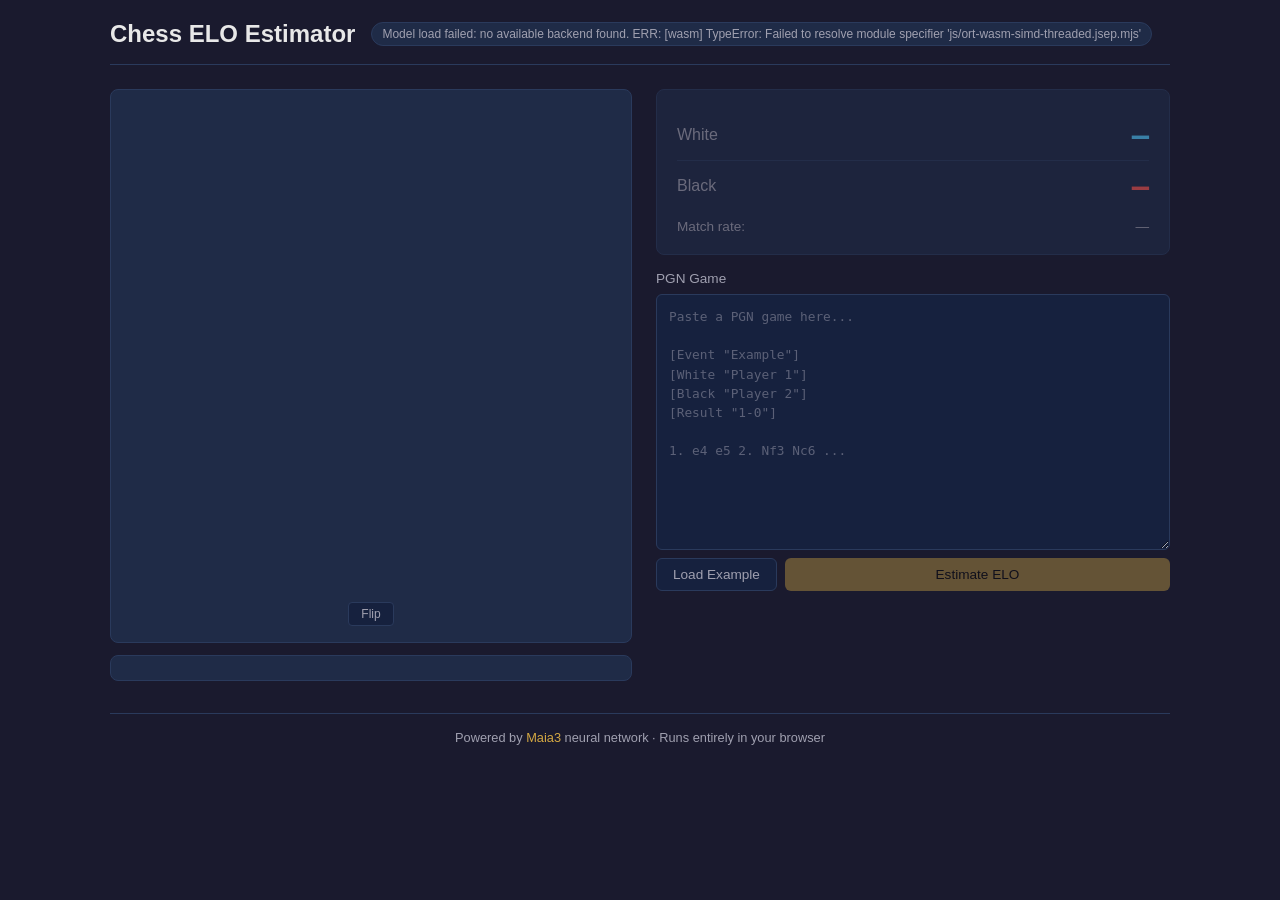
==== docs/index.html @ 3320ce69 "chore: rename web/ to docs/ for GitHub Pages default source" ====
<!DOCTYPE html>
<html lang="en">
<head>
  <meta charset="UTF-8">
  <meta name="viewport" content="width=device-width, initial-scale=1.0">
  <title>Chess ELO Estimator</title>
  <link rel="icon" type="image/svg+xml" href="favicon.svg">
  <link rel="stylesheet" href="css/style.css">
</head>
<body>
  <div class="app">
    <header>
      <h1>Chess ELO Estimator</h1>
      <span class="badge" id="model-status">Loading model...</span>
    </header>

    <div class="main-layout">
      <div class="board-section">
        <div class="board-wrapper">
          <div id="board-container"></div>
          <div class="board-controls">
            <button id="flip-btn" class="btn btn-small" title="Flip board">Flip</button>
          </div>
        </div>
        <div id="movelist-container" class="movelist-panel"></div>
      </div>

      <div class="side-panel">
        <div id="results-panel" class="results-panel">
          <div class="result-row">
            <span class="player-name" id="white-name">White</span>
            <span class="elo-value" id="white-elo">—</span>
          </div>
          <div class="result-row">
            <span class="player-name" id="black-name">Black</span>
            <span class="elo-value" id="black-elo">—</span>
          </div>
          <div class="result-detail">
            <span>Match rate:</span>
            <span id="match-rate">—</span>
          </div>
          <div id="header-info" class="header-info" style="display:none"></div>
        </div>

        <div id="progress-container" class="progress-container" style="display:none">
          <div class="progress-bar-track">
            <div id="progress-bar" class="progress-bar-fill"></div>
          </div>
          <span id="progress-text" class="progress-text"></span>
        </div>

        <div class="input-section">
          <label for="pgn-input">PGN Game</label>
          <textarea id="pgn-input" rows="12" placeholder="Paste a PGN game here...&#10;&#10;[Event &quot;Example&quot;]&#10;[White &quot;Player 1&quot;]&#10;[Black &quot;Player 2&quot;]&#10;[Result &quot;1-0&quot;]&#10;&#10;1. e4 e5 2. Nf3 Nc6 ..."></textarea>
          <div class="input-actions">
            <button id="example-btn" class="btn btn-secondary">Load Example</button>
            <button id="estimate-btn" class="btn btn-primary" disabled>Estimate ELO</button>
          </div>
        </div>
      </div>
    </div>

    <footer>
      Powered by <a href="https://github.com/UofTCSSLab/Maia3" target="_blank">Maia3</a> neural network
      &middot; Runs entirely in your browser
    </footer>
  </div>

  <!-- Load onnxruntime-web (exposes window.ort) -->
  <script src="js/ort.min.js"></script>
  <!-- Load chess.js ESM and expose as window.Chess, then load main app -->
  <script type="module" src="js/chess-wrapper.js"></script>
  <script type="module" src="js/main.js"></script>
</body>
</html>
---- docs/css/style.css ----
/* Chess ELO Estimator - Chess-themed dark UI */

:root {
  --bg-primary: #1a1a2e;
  --bg-secondary: #16213e;
  --bg-card: #1f2b47;
  --text-primary: #e8e8e8;
  --text-secondary: #a0a0b0;
  --accent: #d4a843;
  --accent-dim: #b8922f;
  --white-elo: #4fc3f7;
  --black-elo: #ef5350;
  --success: #66bb6a;
  --border: #2a3a5c;
  --board-light: #f0d9b5;
  --board-dark: #b58863;
}

* { margin: 0; padding: 0; box-sizing: border-box; }

body {
  font-family: -apple-system, BlinkMacSystemFont, 'Segoe UI', Roboto, sans-serif;
  background: var(--bg-primary);
  color: var(--text-primary);
  min-height: 100vh;
}

.app {
  max-width: 1100px;
  margin: 0 auto;
  padding: 20px;
}

/* Header */
header {
  display: flex;
  align-items: center;
  gap: 16px;
  margin-bottom: 24px;
  padding-bottom: 16px;
  border-bottom: 1px solid var(--border);
}

header h1 {
  font-size: 1.5rem;
  font-weight: 600;
  color: var(--text-primary);
}

.badge {
  font-size: 0.75rem;
  padding: 4px 10px;
  border-radius: 12px;
  background: var(--bg-card);
  color: var(--text-secondary);
  border: 1px solid var(--border);
}

/* Main layout */
.main-layout {
  display: grid;
  grid-template-columns: auto 1fr;
  gap: 24px;
  align-items: start;
}

/* Board section */
.board-section {
  display: flex;
  flex-direction: column;
  gap: 12px;
}

.board-wrapper {
  background: var(--bg-card);
  border-radius: 8px;
  padding: 16px;
  border: 1px solid var(--border);
}

#board-container {
  display: flex;
  justify-content: center;
}

#board-container canvas {
  border-radius: 4px;
}

.board-controls {
  display: flex;
  justify-content: center;
  margin-top: 8px;
}

/* Move list */
.movelist-panel {
  background: var(--bg-card);
  border-radius: 8px;
  padding: 12px;
  border: 1px solid var(--border);
  max-height: 200px;
  overflow-y: auto;
}

.move-table {
  display: flex;
  flex-direction: column;
  gap: 2px;
}

.move-row {
  display: flex;
  align-items: center;
  gap: 4px;
}

.move-number {
  color: var(--text-secondary);
  font-size: 0.8rem;
  width: 28px;
  text-align: right;
  flex-shrink: 0;
}

.move-san {
  font-size: 0.85rem;
  padding: 2px 6px;
  border-radius: 3px;
  cursor: pointer;
  transition: background 0.15s;
}

.move-san:hover {
  background: rgba(255, 255, 255, 0.08);
}

.move-san.active {
  background: var(--accent);
  color: #000;
}

/* Side panel */
.side-panel {
  display: flex;
  flex-direction: column;
  gap: 16px;
}

/* Results panel */
.results-panel {
  background: var(--bg-card);
  border-radius: 8px;
  padding: 20px;
  border: 1px solid var(--border);
  opacity: 0.6;
  transition: opacity 0.3s;
}

.results-panel.has-results {
  opacity: 1;
}

.result-row {
  display: flex;
  justify-content: space-between;
  align-items: center;
  padding: 8px 0;
}

.result-row + .result-row {
  border-top: 1px solid var(--border);
}

.player-name {
  font-size: 1rem;
  color: var(--text-secondary);
}

.elo-value {
  font-size: 1.8rem;
  font-weight: 700;
  font-family: 'SF Mono', 'Consolas', monospace;
  color: var(--accent);
}

.result-row:first-child .elo-value {
  color: var(--white-elo);
}

.result-row:nth-child(2) .elo-value {
  color: var(--black-elo);
}

.result-detail {
  display: flex;
  justify-content: space-between;
  padding: 8px 0 0;
  font-size: 0.85rem;
  color: var(--text-secondary);
}

.header-info {
  margin-top: 8px;
  padding: 8px;
  background: rgba(255, 255, 255, 0.04);
  border-radius: 4px;
  font-size: 0.8rem;
  color: var(--text-secondary);
  text-align: center;
}

/* Progress */
.progress-container {
  display: flex;
  flex-direction: column;
  gap: 6px;
}

.progress-bar-track {
  height: 6px;
  background: var(--bg-secondary);
  border-radius: 3px;
  overflow: hidden;
}

.progress-bar-fill {
  height: 100%;
  background: linear-gradient(90deg, var(--accent-dim), var(--accent));
  border-radius: 3px;
  transition: width 0.3s ease;
  width: 0%;
}

.progress-text {
  font-size: 0.8rem;
  color: var(--text-secondary);
}

/* Input section */
.input-section {
  display: flex;
  flex-direction: column;
  gap: 8px;
}

.input-section label {
  font-size: 0.85rem;
  color: var(--text-secondary);
  font-weight: 500;
}

textarea {
  background: var(--bg-secondary);
  border: 1px solid var(--border);
  border-radius: 6px;
  padding: 12px;
  color: var(--text-primary);
  font-family: 'SF Mono', 'Consolas', monospace;
  font-size: 0.8rem;
  resize: vertical;
  line-height: 1.5;
  transition: border-color 0.2s;
}

textarea:focus {
  outline: none;
  border-color: var(--accent);
}

textarea::placeholder {
  color: var(--text-secondary);
  opacity: 0.5;
}

.input-actions {
  display: flex;
  gap: 8px;
}

/* Buttons */
.btn {
  padding: 8px 16px;
  border: none;
  border-radius: 6px;
  font-size: 0.85rem;
  font-weight: 500;
  cursor: pointer;
  transition: all 0.2s;
}

.btn:disabled {
  opacity: 0.4;
  cursor: not-allowed;
}

.btn-primary {
  background: var(--accent);
  color: #000;
  flex: 1;
}

.btn-primary:hover:not(:disabled) {
  background: var(--accent-dim);
}

.btn-secondary {
  background: var(--bg-secondary);
  color: var(--text-secondary);
  border: 1px solid var(--border);
}

.btn-secondary:hover {
  background: var(--border);
  color: var(--text-primary);
}

.btn-small {
  padding: 4px 12px;
  font-size: 0.75rem;
  background: var(--bg-secondary);
  color: var(--text-secondary);
  border: 1px solid var(--border);
  border-radius: 4px;
}

.btn-small:hover {
  background: var(--border);
  color: var(--text-primary);
}

/* Footer */
footer {
  margin-top: 32px;
  padding-top: 16px;
  border-top: 1px solid var(--border);
  text-align: center;
  font-size: 0.8rem;
  color: var(--text-secondary);
}

footer a {
  color: var(--accent);
  text-decoration: none;
}

footer a:hover {
  text-decoration: underline;
}

/* Responsive */
@media (max-width: 768px) {
  .main-layout {
    grid-template-columns: 1fr;
  }

  .board-section {
    align-items: center;
  }

  header {
    flex-direction: column;
    align-items: flex-start;
    gap: 8px;
  }
}
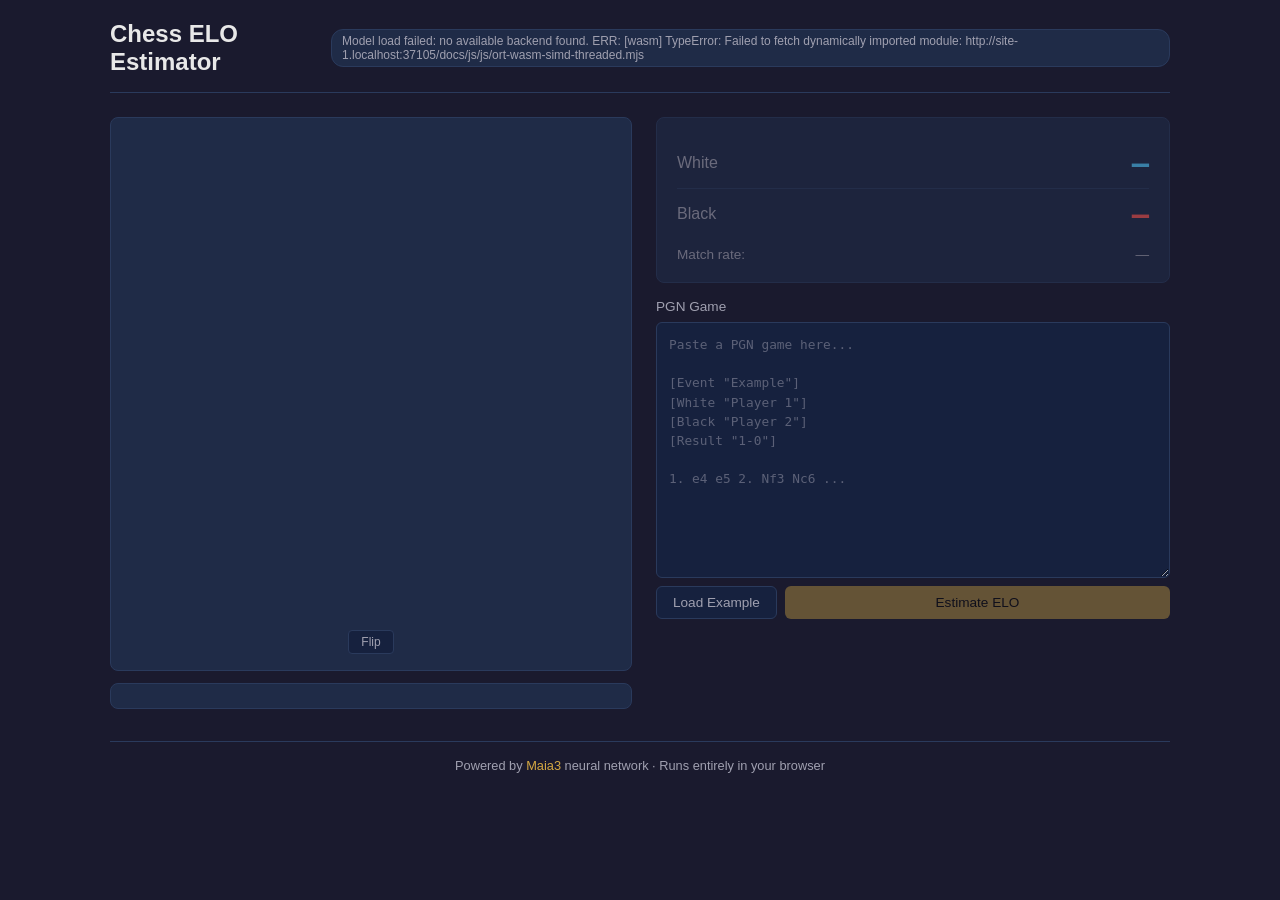
==== commit 5cb0c0a5: "fix: add import map for onnxruntime bare specifiers + cache-bust script tags The browser was serving" ====
--- a/docs/index.html
+++ b/docs/index.html
@@ -6,6 +6,15 @@
   <title>Chess ELO Estimator</title>
   <link rel="icon" type="image/svg+xml" href="favicon.svg">
   <link rel="stylesheet" href="css/style.css">
+  <!-- Import map to resolve onnxruntime-web bare specifiers -->
+  <script type="importmap">
+  {
+    "imports": {
+      "js/ort-wasm-simd-threaded.jsep.mjs": "./js/ort-wasm-simd-threaded.jsep.mjs",
+      "js/ort-wasm-simd-threaded.mjs": "./js/ort-wasm-simd-threaded.mjs"
+    }
+  }
+  </script>
 </head>
 <body>
   <div class="app">
@@ -66,10 +75,10 @@
     </footer>
   </div>
 
-  <!-- Load onnxruntime-web (exposes window.ort) -->
-  <script src="js/ort.min.js"></script>
+  <!-- Load onnxruntime-web WASM-only build (exposes window.ort) -->
+  <script src="js/ort.min.js?v=400fec5"></script>
   <!-- Load chess.js ESM and expose as window.Chess, then load main app -->
   <script type="module" src="js/chess-wrapper.js"></script>
-  <script type="module" src="js/main.js"></script>
+  <script type="module" src="js/main.js?v=400fec5"></script>
 </body>
 </html>
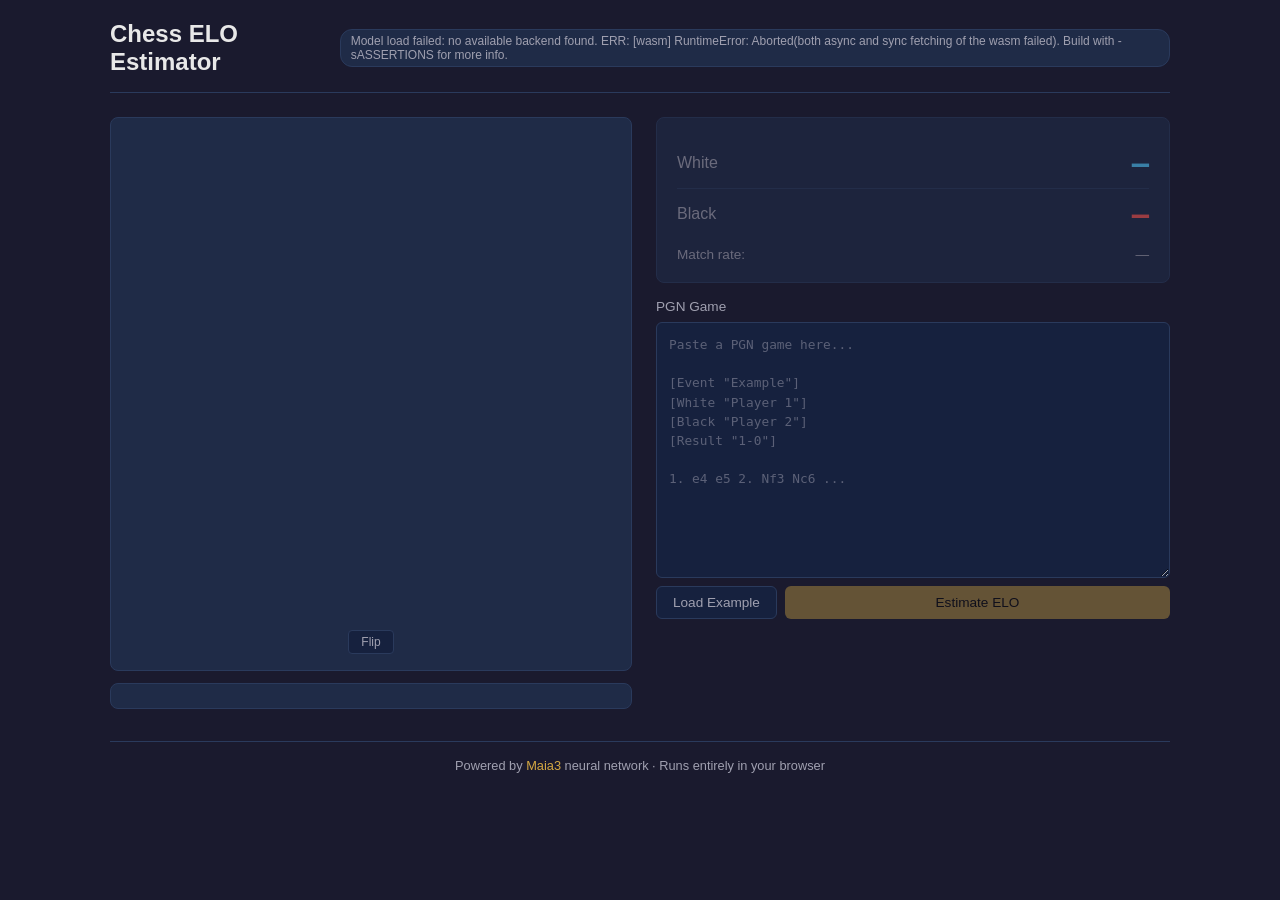
==== commit 4242f28c: "fix: downgrade to onnxruntime-web 1.17.0 (self-contained, no dynamic imports) v1.21.0 uses dynamic i" ====
--- a/docs/index.html
+++ b/docs/index.html
@@ -6,15 +6,6 @@
   <title>Chess ELO Estimator</title>
   <link rel="icon" type="image/svg+xml" href="favicon.svg">
   <link rel="stylesheet" href="css/style.css">
-  <!-- Import map to resolve onnxruntime-web bare specifiers -->
-  <script type="importmap">
-  {
-    "imports": {
-      "js/ort-wasm-simd-threaded.jsep.mjs": "./js/ort-wasm-simd-threaded.jsep.mjs",
-      "js/ort-wasm-simd-threaded.mjs": "./js/ort-wasm-simd-threaded.mjs"
-    }
-  }
-  </script>
 </head>
 <body>
   <div class="app">
@@ -75,10 +66,10 @@
     </footer>
   </div>
 
-  <!-- Load onnxruntime-web WASM-only build (exposes window.ort) -->
-  <script src="js/ort.min.js?v=400fec5"></script>
-  <!-- Load chess.js ESM and expose as window.Chess, then load main app -->
+  <!-- onnxruntime-web v1.17.0 (self-contained, no dynamic imports) -->
+  <script src="js/ort.min.js"></script>
+  <!-- chess.js -->
   <script type="module" src="js/chess-wrapper.js"></script>
-  <script type="module" src="js/main.js?v=400fec5"></script>
+  <script type="module" src="js/main.js"></script>
 </body>
 </html>
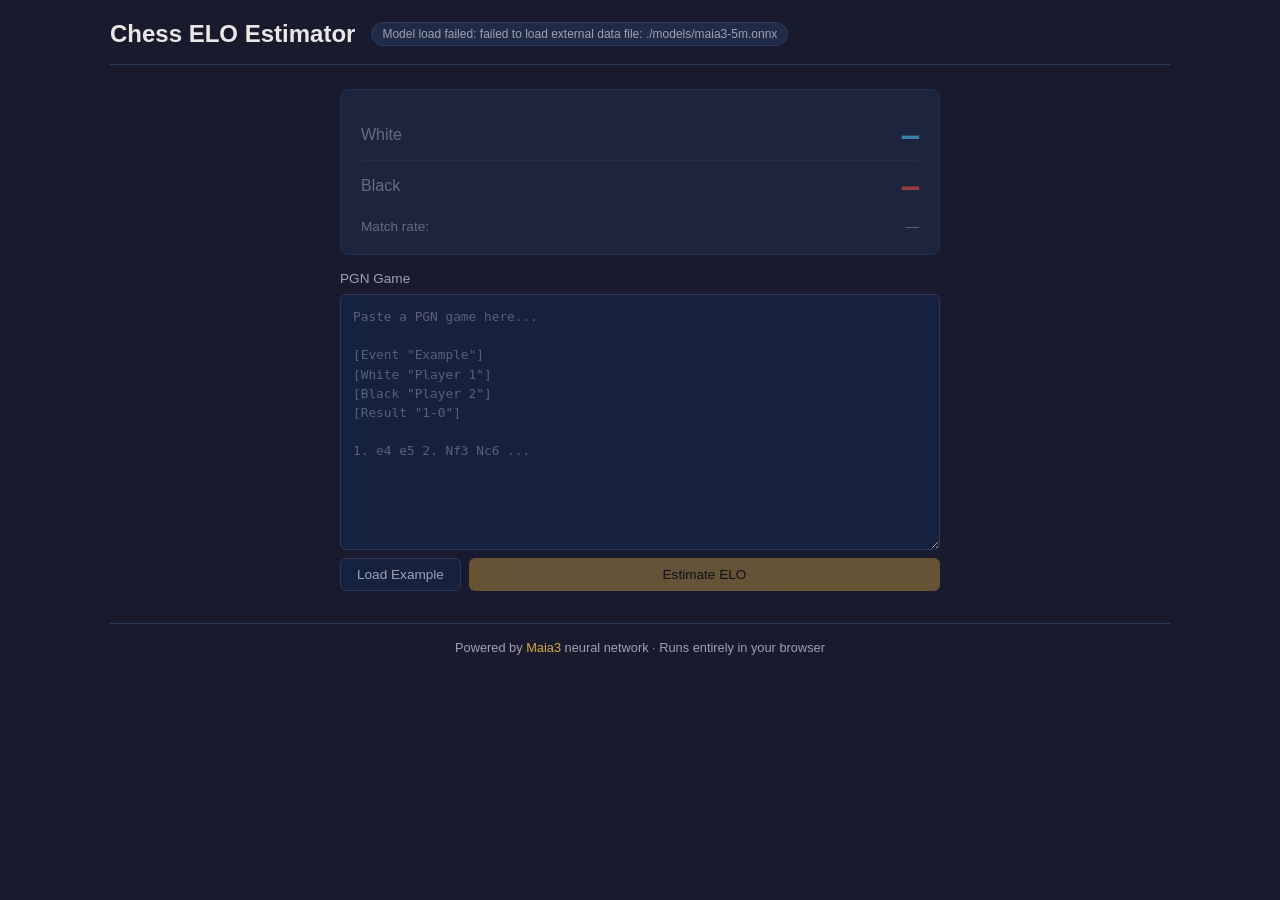
==== commit 062f798a: "fix: make MVP for js setup working" ====
--- a/docs/index.html
+++ b/docs/index.html
@@ -15,16 +15,6 @@
     </header>
 
     <div class="main-layout">
-      <div class="board-section">
-        <div class="board-wrapper">
-          <div id="board-container"></div>
-          <div class="board-controls">
-            <button id="flip-btn" class="btn btn-small" title="Flip board">Flip</button>
-          </div>
-        </div>
-        <div id="movelist-container" class="movelist-panel"></div>
-      </div>
-
       <div class="side-panel">
         <div id="results-panel" class="results-panel">
           <div class="result-row">
--- a/docs/css/style.css
+++ b/docs/css/style.css
@@ -10,10 +10,7 @@
   --accent-dim: #b8922f;
   --white-elo: #4fc3f7;
   --black-elo: #ef5350;
-  --success: #66bb6a;
   --border: #2a3a5c;
-  --board-light: #f0d9b5;
-  --board-dark: #b58863;
 }
 
 * { margin: 0; padding: 0; box-sizing: border-box; }
@@ -58,86 +55,11 @@
 
 /* Main layout */
 .main-layout {
-  display: grid;
-  grid-template-columns: auto 1fr;
+  display: flex;
+  flex-direction: column;
   gap: 24px;
-  align-items: start;
-}
-
-/* Board section */
-.board-section {
-  display: flex;
-  flex-direction: column;
-  gap: 12px;
-}
-
-.board-wrapper {
-  background: var(--bg-card);
-  border-radius: 8px;
-  padding: 16px;
-  border: 1px solid var(--border);
-}
-
-#board-container {
-  display: flex;
-  justify-content: center;
-}
-
-#board-container canvas {
-  border-radius: 4px;
-}
-
-.board-controls {
-  display: flex;
-  justify-content: center;
-  margin-top: 8px;
-}
-
-/* Move list */
-.movelist-panel {
-  background: var(--bg-card);
-  border-radius: 8px;
-  padding: 12px;
-  border: 1px solid var(--border);
-  max-height: 200px;
-  overflow-y: auto;
-}
-
-.move-table {
-  display: flex;
-  flex-direction: column;
-  gap: 2px;
-}
-
-.move-row {
-  display: flex;
-  align-items: center;
-  gap: 4px;
-}
-
-.move-number {
-  color: var(--text-secondary);
-  font-size: 0.8rem;
-  width: 28px;
-  text-align: right;
-  flex-shrink: 0;
-}
-
-.move-san {
-  font-size: 0.85rem;
-  padding: 2px 6px;
-  border-radius: 3px;
-  cursor: pointer;
-  transition: background 0.15s;
-}
-
-.move-san:hover {
-  background: rgba(255, 255, 255, 0.08);
-}
-
-.move-san.active {
-  background: var(--accent);
-  color: #000;
+  max-width: 600px;
+  margin: 0 auto;
 }
 
 /* Side panel */
@@ -315,20 +237,6 @@
   color: var(--text-primary);
 }
 
-.btn-small {
-  padding: 4px 12px;
-  font-size: 0.75rem;
-  background: var(--bg-secondary);
-  color: var(--text-secondary);
-  border: 1px solid var(--border);
-  border-radius: 4px;
-}
-
-.btn-small:hover {
-  background: var(--border);
-  color: var(--text-primary);
-}
-
 /* Footer */
 footer {
   margin-top: 32px;
@@ -350,14 +258,6 @@
 
 /* Responsive */
 @media (max-width: 768px) {
-  .main-layout {
-    grid-template-columns: 1fr;
-  }
-
-  .board-section {
-    align-items: center;
-  }
-
   header {
     flex-direction: column;
     align-items: flex-start;
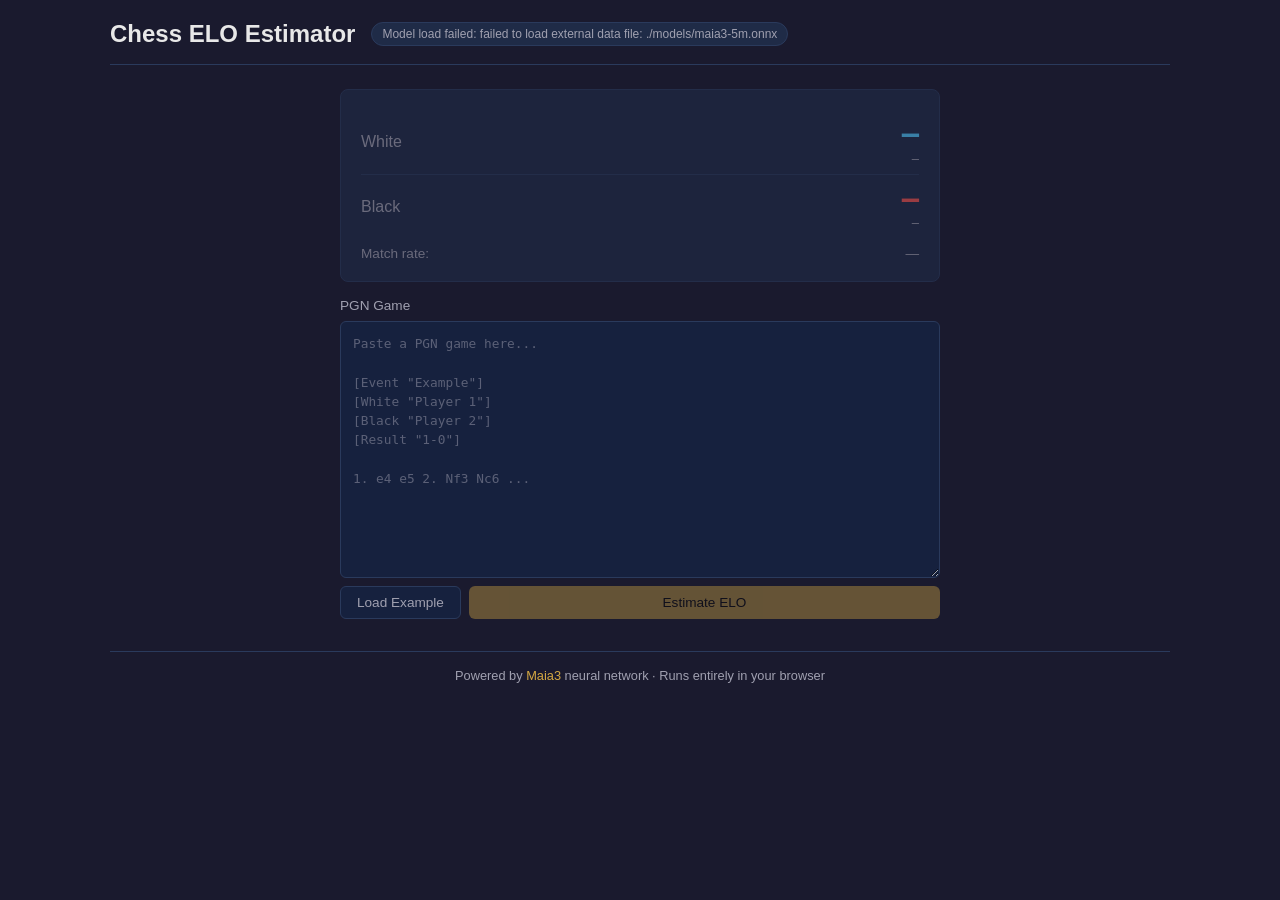
==== commit b22e6113: "feat: live pulsing estimate range in web UI with 95% CI on settle While estimation runs, each player" ====
--- a/docs/index.html
+++ b/docs/index.html
@@ -19,11 +19,17 @@
         <div id="results-panel" class="results-panel">
           <div class="result-row">
             <span class="player-name" id="white-name">White</span>
-            <span class="elo-value" id="white-elo">—</span>
+            <div class="elo-block">
+              <span class="elo-value" id="white-elo">—</span>
+              <span class="elo-range" id="white-elo-range">—</span>
+            </div>
           </div>
           <div class="result-row">
             <span class="player-name" id="black-name">Black</span>
-            <span class="elo-value" id="black-elo">—</span>
+            <div class="elo-block">
+              <span class="elo-value" id="black-elo">—</span>
+              <span class="elo-range" id="black-elo-range">—</span>
+            </div>
           </div>
           <div class="result-detail">
             <span>Match rate:</span>
--- a/docs/css/style.css
+++ b/docs/css/style.css
@@ -99,11 +99,42 @@
   color: var(--text-secondary);
 }
 
+.elo-block {
+  display: flex;
+  flex-direction: column;
+  align-items: flex-end;
+  gap: 2px;
+}
+
 .elo-value {
   font-size: 1.8rem;
+  line-height: 1.1;
   font-weight: 700;
   font-family: 'SF Mono', 'Consolas', monospace;
   color: var(--accent);
+}
+
+.elo-range {
+  font-size: 0.75rem;
+  font-family: 'SF Mono', 'Consolas', monospace;
+  color: var(--text-secondary);
+}
+
+/* Live estimate pulse while the search is running */
+@keyframes elo-pulse {
+  0%, 100% { opacity: 1; }
+  50% { opacity: 0.35; }
+}
+
+.pulsing {
+  animation: elo-pulse 1.1s ease-in-out infinite;
+}
+
+@media (prefers-reduced-motion: reduce) {
+  .pulsing {
+    animation: none;
+    opacity: 0.7;
+  }
 }
 
 .result-row:first-child .elo-value {
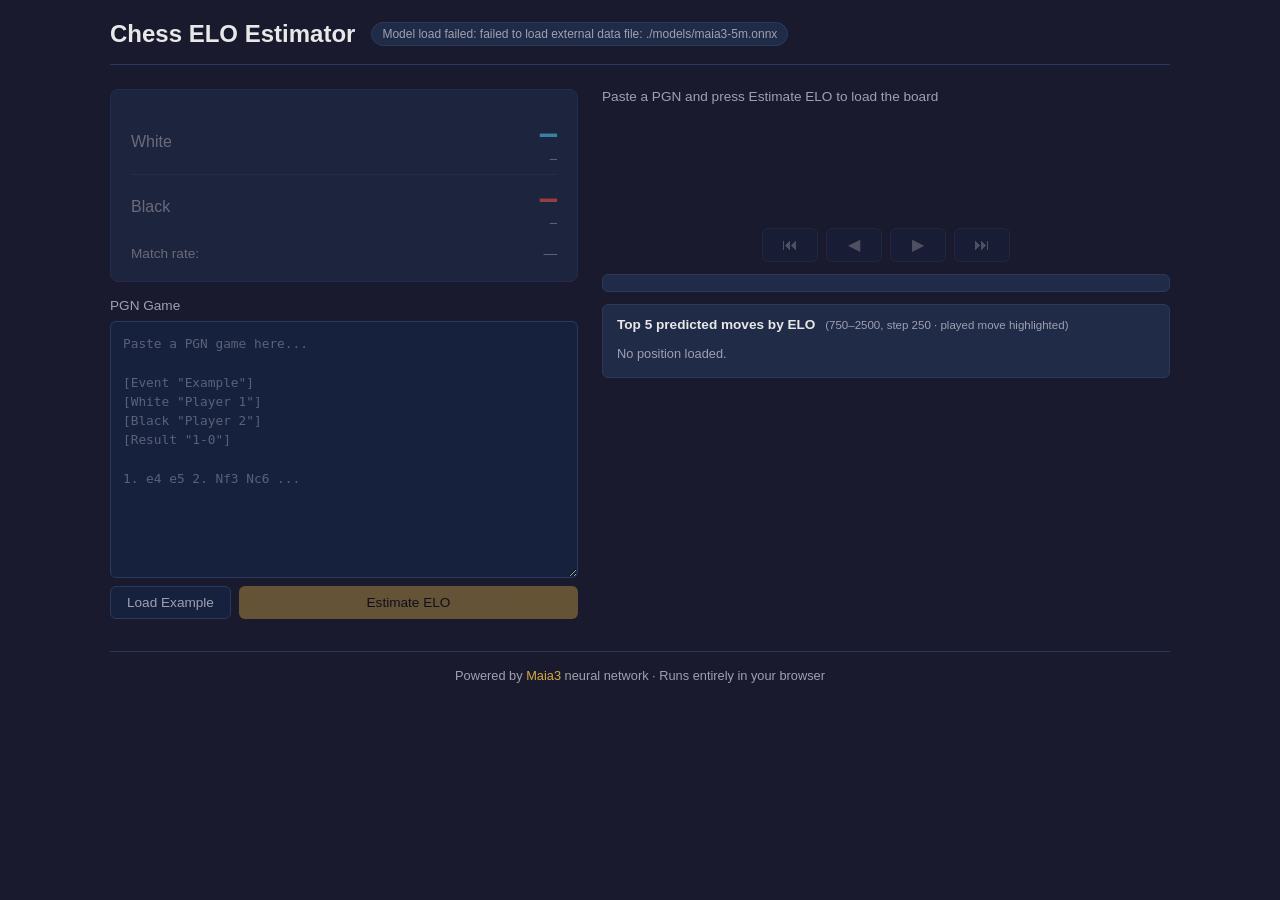
==== commit 200f02d5: "feat: interactive board viewer with top-k move predictions by ELO Add a chessboard panel to the web " ====
--- a/docs/index.html
+++ b/docs/index.html
@@ -54,6 +54,29 @@
           </div>
         </div>
       </div>
+
+      <div class="board-panel">
+        <div class="board-header">
+          <span id="ply-label">Paste a PGN and press Estimate ELO to load the board</span>
+          <span id="viewer-status"></span>
+        </div>
+        <div id="board" class="board-empty"></div>
+        <div class="nav-controls">
+          <button id="nav-start" class="btn btn-secondary nav-btn" disabled title="Start (Home)">&#x23EE;</button>
+          <button id="nav-prev" class="btn btn-secondary nav-btn" disabled title="Previous move (&#8592;)">&#x25C0;</button>
+          <button id="nav-next" class="btn btn-secondary nav-btn" disabled title="Next move (&#8594;)">&#x25B6;</button>
+          <button id="nav-end" class="btn btn-secondary nav-btn" disabled title="End (End)">&#x23ED;</button>
+        </div>
+        <div id="move-list" class="move-list"></div>
+        <div class="topk-panel">
+          <div class="topk-title">Top 5 predicted moves by ELO
+            <span class="topk-sub">(750–2500, step 250 · played move highlighted)</span>
+          </div>
+          <div id="topk-body" class="topk-body">
+            <div class="topk-empty">No position loaded.</div>
+          </div>
+        </div>
+      </div>
     </div>
 
     <footer>
--- a/docs/css/style.css
+++ b/docs/css/style.css
@@ -56,17 +56,38 @@
 /* Main layout */
 .main-layout {
   display: flex;
-  flex-direction: column;
+  flex-direction: row;
+  align-items: flex-start;
   gap: 24px;
-  max-width: 600px;
+  max-width: 1100px;
   margin: 0 auto;
 }
 
-/* Side panel */
 .side-panel {
+  flex: 1 1 380px;
+  min-width: 320px;
+  max-width: 480px;
   display: flex;
   flex-direction: column;
   gap: 16px;
+}
+
+.board-panel {
+  flex: 1 1 480px;
+  min-width: 340px;
+  display: flex;
+  flex-direction: column;
+  gap: 12px;
+}
+
+@media (max-width: 900px) {
+  .main-layout {
+    flex-direction: column;
+    align-items: stretch;
+  }
+  .side-panel {
+    max-width: none;
+  }
 }
 
 /* Results panel */
@@ -295,3 +316,209 @@
     gap: 8px;
   }
 }
+
+/* ── Board panel ─────────────────────────────────────────────────────────── */
+
+.board-header {
+  display: flex;
+  justify-content: space-between;
+  align-items: baseline;
+  gap: 12px;
+  font-size: 0.85rem;
+  color: var(--text-secondary);
+}
+
+#viewer-status {
+  font-family: 'SF Mono', 'Consolas', monospace;
+  font-size: 0.75rem;
+}
+
+/* Board */
+.board {
+  display: grid;
+  grid-template-columns: repeat(8, 1fr);
+  aspect-ratio: 1 / 1;
+  width: 100%;
+  max-width: 480px;
+  margin: 0 auto;
+  border-radius: 6px;
+  overflow: hidden;
+  border: 1px solid var(--border);
+}
+
+.board-empty {
+  min-height: 100px;
+}
+
+.square {
+  position: relative;
+  display: flex;
+  align-items: center;
+  justify-content: center;
+  user-select: none;
+}
+
+.square.light { background: #ebecd0; }
+.square.dark { background: #739552; }
+
+.square.last-move::after {
+  content: '';
+  position: absolute;
+  inset: 0;
+  background: rgba(212, 168, 67, 0.45);
+}
+
+.piece {
+  font-size: clamp(20px, 5.2vw, 44px);
+  line-height: 1;
+  z-index: 1;
+}
+
+.white-piece {
+  color: #fff;
+  text-shadow: 0 0 1px #000, 0 1px 2px rgba(0, 0, 0, 0.6);
+}
+
+.black-piece {
+  color: #111;
+  text-shadow: 0 0 1px #fff, 0 1px 2px rgba(255, 255, 255, 0.25);
+}
+
+/* Navigation */
+.nav-controls {
+  display: flex;
+  gap: 8px;
+  justify-content: center;
+}
+
+.nav-btn {
+  width: 56px;
+  padding: 8px 0;
+  font-size: 1rem;
+  line-height: 1;
+}
+
+/* Move list */
+.move-list {
+  background: var(--bg-card);
+  border: 1px solid var(--border);
+  border-radius: 6px;
+  padding: 8px 10px;
+  max-height: 96px;
+  overflow-y: auto;
+  font-family: 'SF Mono', 'Consolas', monospace;
+  font-size: 0.8rem;
+  line-height: 1.9;
+}
+
+.move-number {
+  display: inline-block;
+  color: var(--text-secondary);
+  margin: 0 4px 0 8px;
+}
+
+.move-number:first-child {
+  margin-left: 0;
+}
+
+/* inline-block so moves wrap without needing whitespace between spans */
+.move-san {
+  display: inline-block;
+  cursor: pointer;
+  padding: 2px 5px;
+  border-radius: 4px;
+  color: var(--text-primary);
+}
+
+.move-san:hover {
+  background: var(--border);
+}
+
+.move-san.active {
+  background: var(--accent);
+  color: #000;
+  font-weight: 600;
+}
+
+/* Top-k panel */
+.topk-panel {
+  background: var(--bg-card);
+  border: 1px solid var(--border);
+  border-radius: 6px;
+  padding: 12px 14px;
+}
+
+.topk-title {
+  font-size: 0.85rem;
+  font-weight: 600;
+  margin-bottom: 10px;
+}
+
+.topk-sub {
+  font-weight: 400;
+  font-size: 0.72rem;
+  color: var(--text-secondary);
+  margin-left: 6px;
+}
+
+.topk-body {
+  display: flex;
+  flex-direction: column;
+  gap: 4px;
+}
+
+.topk-empty {
+  color: var(--text-secondary);
+  font-size: 0.8rem;
+  padding: 4px 0;
+}
+
+.topk-row {
+  display: flex;
+  align-items: center;
+  gap: 10px;
+}
+
+.topk-row + .topk-row {
+  border-top: 1px solid rgba(255, 255, 255, 0.04);
+}
+
+.topk-elo {
+  flex: 0 0 44px;
+  font-family: 'SF Mono', 'Consolas', monospace;
+  font-size: 0.78rem;
+  color: var(--accent);
+  text-align: right;
+}
+
+.topk-moves {
+  display: flex;
+  flex-wrap: wrap;
+  gap: 4px;
+}
+
+.topk-chip {
+  display: inline-flex;
+  align-items: baseline;
+  gap: 3px;
+  background: var(--bg-secondary);
+  border: 1px solid var(--border);
+  border-radius: 4px;
+  padding: 1px 6px;
+  font-size: 0.75rem;
+}
+
+.topk-chip b {
+  font-weight: 600;
+}
+
+.topk-chip i {
+  font-style: normal;
+  color: var(--text-secondary);
+  font-size: 0.68rem;
+}
+
+.topk-chip.played {
+  border-color: var(--accent);
+  background: rgba(212, 168, 67, 0.12);
+}
